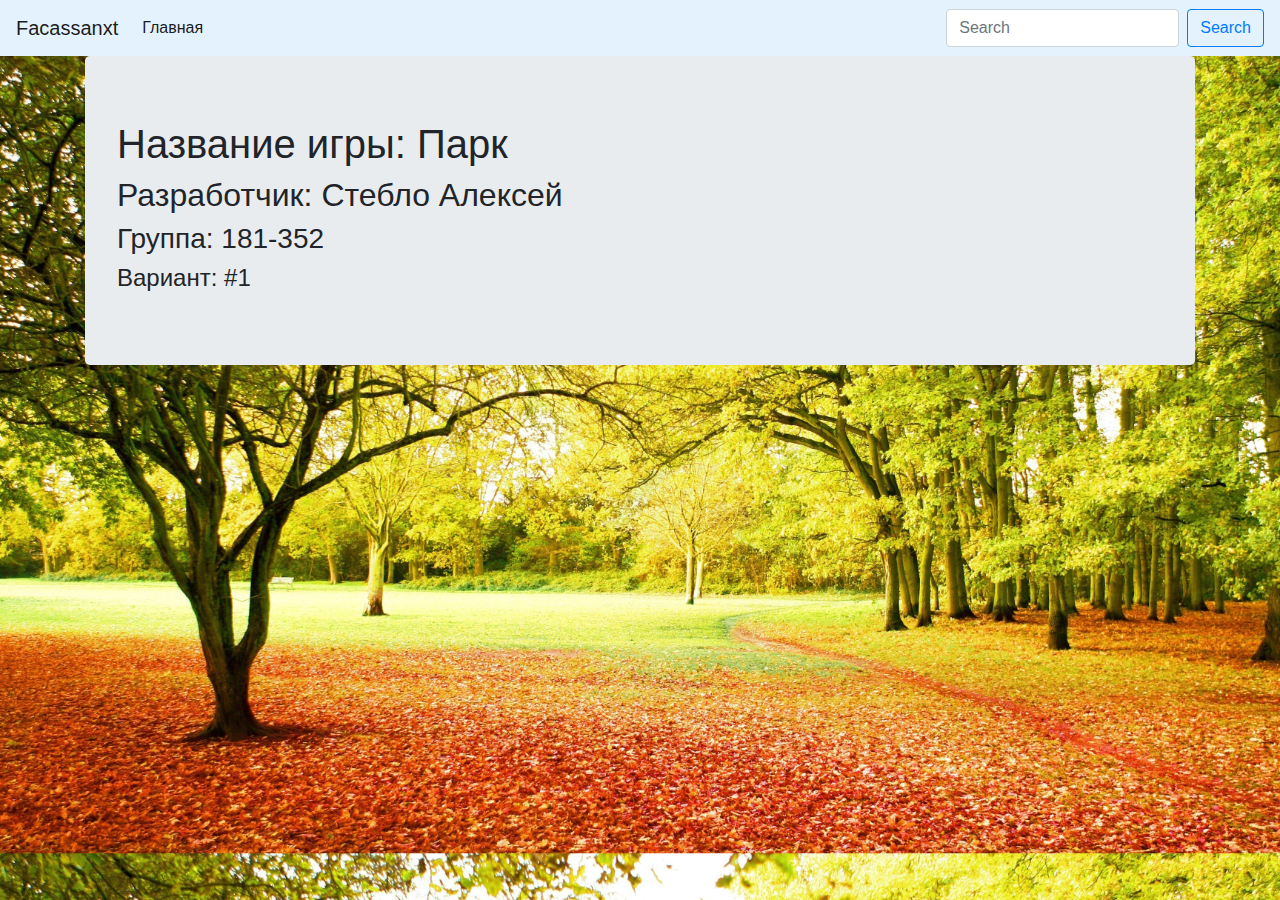
==== game.html @ 7904db37 "17.02" ====
<!doctype html>
<html lang="ru" dir="ltr">

<head>
  <!-- Optional JavaScript -->
  <!-- jQuery first, then Popper.js, then Bootstrap JS -->
  <script src="https://code.jquery.com/jquery-3.3.1.slim.min.js" integrity="sha384-q8i/X+965DzO0rT7abK41JStQIAqVgRVzpbzo5smXKp4YfRvH+8abtTE1Pi6jizo" crossorigin="anonymous"></script>
  <script src="https://cdnjs.cloudflare.com/ajax/libs/popper.js/1.14.7/umd/popper.min.js" integrity="sha384-UO2eT0CpHqdSJQ6hJty5KVphtPhzWj9WO1clHTMGa3JDZwrnQq4sF86dIHNDz0W1" crossorigin="anonymous"></script>
  <script src="https://stackpath.bootstrapcdn.com/bootstrap/4.3.1/js/bootstrap.min.js" integrity="sha384-JjSmVgyd0p3pXB1rRibZUAYoIIy6OrQ6VrjIEaFf/nJGzIxFDsf4x0xIM+B07jRM" crossorigin="anonymous"></script>

  <!-- Required meta tags -->
  <meta charset="utf-8" http-equiv="Cache-Control" content="no-cache">
  <meta name="viewport" content="width=device-width, initial-scale=1, shrink-to-fit=no">

  <!-- Bootstrap CSS -->
  <link rel="stylesheet" href="https://stackpath.bootstrapcdn.com/bootstrap/4.3.1/css/bootstrap.min.css" integrity="sha384-ggOyR0iXCbMQv3Xipma34MD+dH/1fQ784/j6cY/iJTQUOhcWr7x9JvoRxT2MZw1T" crossorigin="anonymous">
  <link rel="stylesheet" href="style.css">
  <title>Facassanxt</title>
</head>

<body class="unselectable">
  <header>
    <nav class="navbar navbar-expand-lg navbar-light" style="background-color: #e3f2fd;">
      <a class="navbar-brand" href="#">Facassanxt</a>
      <button class="navbar-toggler" type="button" data-toggle="collapse" data-target="#navbarColor03" aria-controls="navbarColor03" aria-expanded="false" aria-label="Toggle navigation">
        <span class="navbar-toggler-icon"></span>
      </button>

      <div class="collapse navbar-collapse" id="navbarColor03">
        <ul class="navbar-nav mr-auto">
          <li class="nav-item active">
            <a class="nav-link" href="#">Главная <span class="sr-only">(current)</span></a>
          </li>
        </ul>
        <form class="form-inline">
          <input class="form-control mr-sm-2" type="search" placeholder="Search" aria-label="Search">
          <button class="btn btn-outline-primary my-2 my-sm-0" type="submit">Search</button>
        </form>
      </div>
    </nav>
  </header>

  <main role="main" class="container">
    <div class="jumbotron">
      <h1>Название игры: Парк</h1>
      <h2>Разработчик: Стебло Алексей</h2>
      <h3>Группа: 181-352</h3>
      <h4>Вариант: #1</h4>
    </div>
</body>

</html>
---- style.css ----
body {
  background: url(best-season-osen-park-fc440fd.jpg);
  background-size: cover;
}
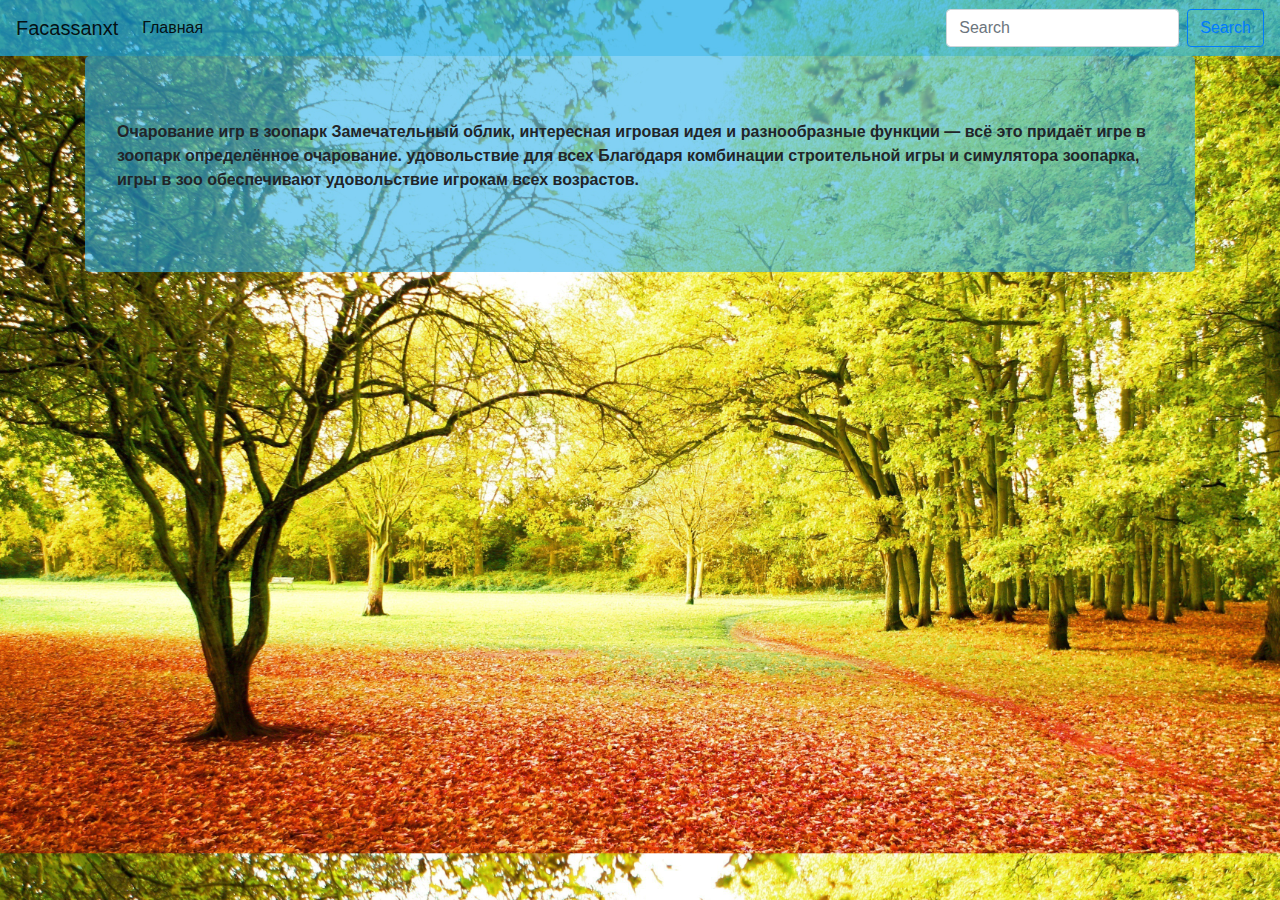
==== commit 0f9cc0ad: "17.40" ====
--- a/game.html
+++ b/game.html
@@ -1,52 +1,71 @@
-<!doctype html>
-<html lang="ru" dir="ltr">
-
-<head>
-  <!-- Optional JavaScript -->
-  <!-- jQuery first, then Popper.js, then Bootstrap JS -->
-  <script src="https://code.jquery.com/jquery-3.3.1.slim.min.js" integrity="sha384-q8i/X+965DzO0rT7abK41JStQIAqVgRVzpbzo5smXKp4YfRvH+8abtTE1Pi6jizo" crossorigin="anonymous"></script>
-  <script src="https://cdnjs.cloudflare.com/ajax/libs/popper.js/1.14.7/umd/popper.min.js" integrity="sha384-UO2eT0CpHqdSJQ6hJty5KVphtPhzWj9WO1clHTMGa3JDZwrnQq4sF86dIHNDz0W1" crossorigin="anonymous"></script>
-  <script src="https://stackpath.bootstrapcdn.com/bootstrap/4.3.1/js/bootstrap.min.js" integrity="sha384-JjSmVgyd0p3pXB1rRibZUAYoIIy6OrQ6VrjIEaFf/nJGzIxFDsf4x0xIM+B07jRM" crossorigin="anonymous"></script>
-
-  <!-- Required meta tags -->
-  <meta charset="utf-8" http-equiv="Cache-Control" content="no-cache">
-  <meta name="viewport" content="width=device-width, initial-scale=1, shrink-to-fit=no">
-
-  <!-- Bootstrap CSS -->
-  <link rel="stylesheet" href="https://stackpath.bootstrapcdn.com/bootstrap/4.3.1/css/bootstrap.min.css" integrity="sha384-ggOyR0iXCbMQv3Xipma34MD+dH/1fQ784/j6cY/iJTQUOhcWr7x9JvoRxT2MZw1T" crossorigin="anonymous">
-  <link rel="stylesheet" href="style.css">
-  <title>Facassanxt</title>
-</head>
-
-<body class="unselectable">
-  <header>
-    <nav class="navbar navbar-expand-lg navbar-light" style="background-color: #e3f2fd;">
-      <a class="navbar-brand" href="#">Facassanxt</a>
-      <button class="navbar-toggler" type="button" data-toggle="collapse" data-target="#navbarColor03" aria-controls="navbarColor03" aria-expanded="false" aria-label="Toggle navigation">
-        <span class="navbar-toggler-icon"></span>
-      </button>
-
-      <div class="collapse navbar-collapse" id="navbarColor03">
-        <ul class="navbar-nav mr-auto">
-          <li class="nav-item active">
-            <a class="nav-link" href="#">Главная <span class="sr-only">(current)</span></a>
-          </li>
-        </ul>
-        <form class="form-inline">
-          <input class="form-control mr-sm-2" type="search" placeholder="Search" aria-label="Search">
-          <button class="btn btn-outline-primary my-2 my-sm-0" type="submit">Search</button>
-        </form>
-      </div>
-    </nav>
-  </header>
-
-  <main role="main" class="container">
-    <div class="jumbotron">
-      <h1>Название игры: Парк</h1>
-      <h2>Разработчик: Стебло Алексей</h2>
-      <h3>Группа: 181-352</h3>
-      <h4>Вариант: #1</h4>
-    </div>
-</body>
-
-</html>
+<!doctype html>
+<html lang="ru" dir="ltr">
+
+<head>
+  <!-- Optional JavaScript -->
+  <!-- jQuery first, then Popper.js, then Bootstrap JS -->
+  <script src="https://code.jquery.com/jquery-3.3.1.slim.min.js" integrity="sha384-q8i/X+965DzO0rT7abK41JStQIAqVgRVzpbzo5smXKp4YfRvH+8abtTE1Pi6jizo" crossorigin="anonymous"></script>
+  <script src="https://cdnjs.cloudflare.com/ajax/libs/popper.js/1.14.7/umd/popper.min.js" integrity="sha384-UO2eT0CpHqdSJQ6hJty5KVphtPhzWj9WO1clHTMGa3JDZwrnQq4sF86dIHNDz0W1" crossorigin="anonymous"></script>
+  <script src="https://stackpath.bootstrapcdn.com/bootstrap/4.3.1/js/bootstrap.min.js" integrity="sha384-JjSmVgyd0p3pXB1rRibZUAYoIIy6OrQ6VrjIEaFf/nJGzIxFDsf4x0xIM+B07jRM" crossorigin="anonymous"></script>
+
+  <!-- Required meta tags -->
+  <meta charset="utf-8" http-equiv="Cache-Control" content="no-cache">
+  <meta name="viewport" content="width=device-width, initial-scale=1, shrink-to-fit=no">
+
+  <!-- Bootstrap CSS -->
+  <link rel="stylesheet" href="https://stackpath.bootstrapcdn.com/bootstrap/4.3.1/css/bootstrap.min.css" integrity="sha384-ggOyR0iXCbMQv3Xipma34MD+dH/1fQ784/j6cY/iJTQUOhcWr7x9JvoRxT2MZw1T" crossorigin="anonymous">
+  <link rel="stylesheet" href="style.css">
+  <title>Facassanxt</title>
+</head>
+
+
+<body class="unselectable">
+  <header>
+    <nav class="navbar navbar-expand-lg navbar-light" style="background-color: rgba(23, 170, 233, 0.7)">
+      <a class="navbar-brand" href="#">Facassanxt</a>
+      <button class="navbar-toggler" type="button" data-toggle="collapse" data-target="#navbarColor03" aria-controls="navbarColor03" aria-expanded="false" aria-label="Toggle navigation">
+        <span class="navbar-toggler-icon"></span>
+      </button>
+
+      <div class="collapse navbar-collapse" id="navbarColor03">
+        <ul class="navbar-nav mr-auto">
+          <li class="nav-item active">
+            <a class="nav-link" href="#">Главная <span class="sr-only">(current)</span></a>
+          </li>
+        </ul>
+        <form class="form-inline">
+          <input class="form-control mr-sm-2" type="search" placeholder="Search" aria-label="Search">
+          <button class="btn btn-outline-primary my-2 my-sm-0" type="submit">Search</button>
+        </form>
+      </div>
+    </nav>
+  </header>
+
+  <main role="main" class="container">
+    <div class="jumbotron" style="background-color: rgba(47, 179, 236, 0.6)">
+      <p><b>Очарование игр в зоопарк
+        Замечательный облик, интересная игровая идея и разнообразные функции — всё это придаёт игре в зоопарк определённое очарование.
+
+        удовольствие для всех
+        Благодаря комбинации строительной игры и симулятора зоопарка, игры в зоо обеспечивают удовольствие игрокам всех возрастов.</b></p>
+    </div>
+
+
+
+
+    <script>
+      var waiting = new Promise(function(resolve) {
+        setTimeout(resolve, 4000);
+      });
+      $(window).on('load', function() {
+        waiting.then(function() {
+          var $preloader = $('#page-preloader'),
+            $spinner = $preloader.find('.spinner');
+          $spinner.fadeOut();
+          $preloader.delay(350).fadeOut('slow');
+        });
+      });
+    </script>
+</body>
+
+</html>
--- a/style.css
+++ b/style.css
@@ -1,4 +1,4 @@
-body {
-  background: url(best-season-osen-park-fc440fd.jpg);
-  background-size: cover;
-}
+body {
+  background: url(best-season-osen-park-fc440fd.jpg);
+  background-size: cover;
+}
